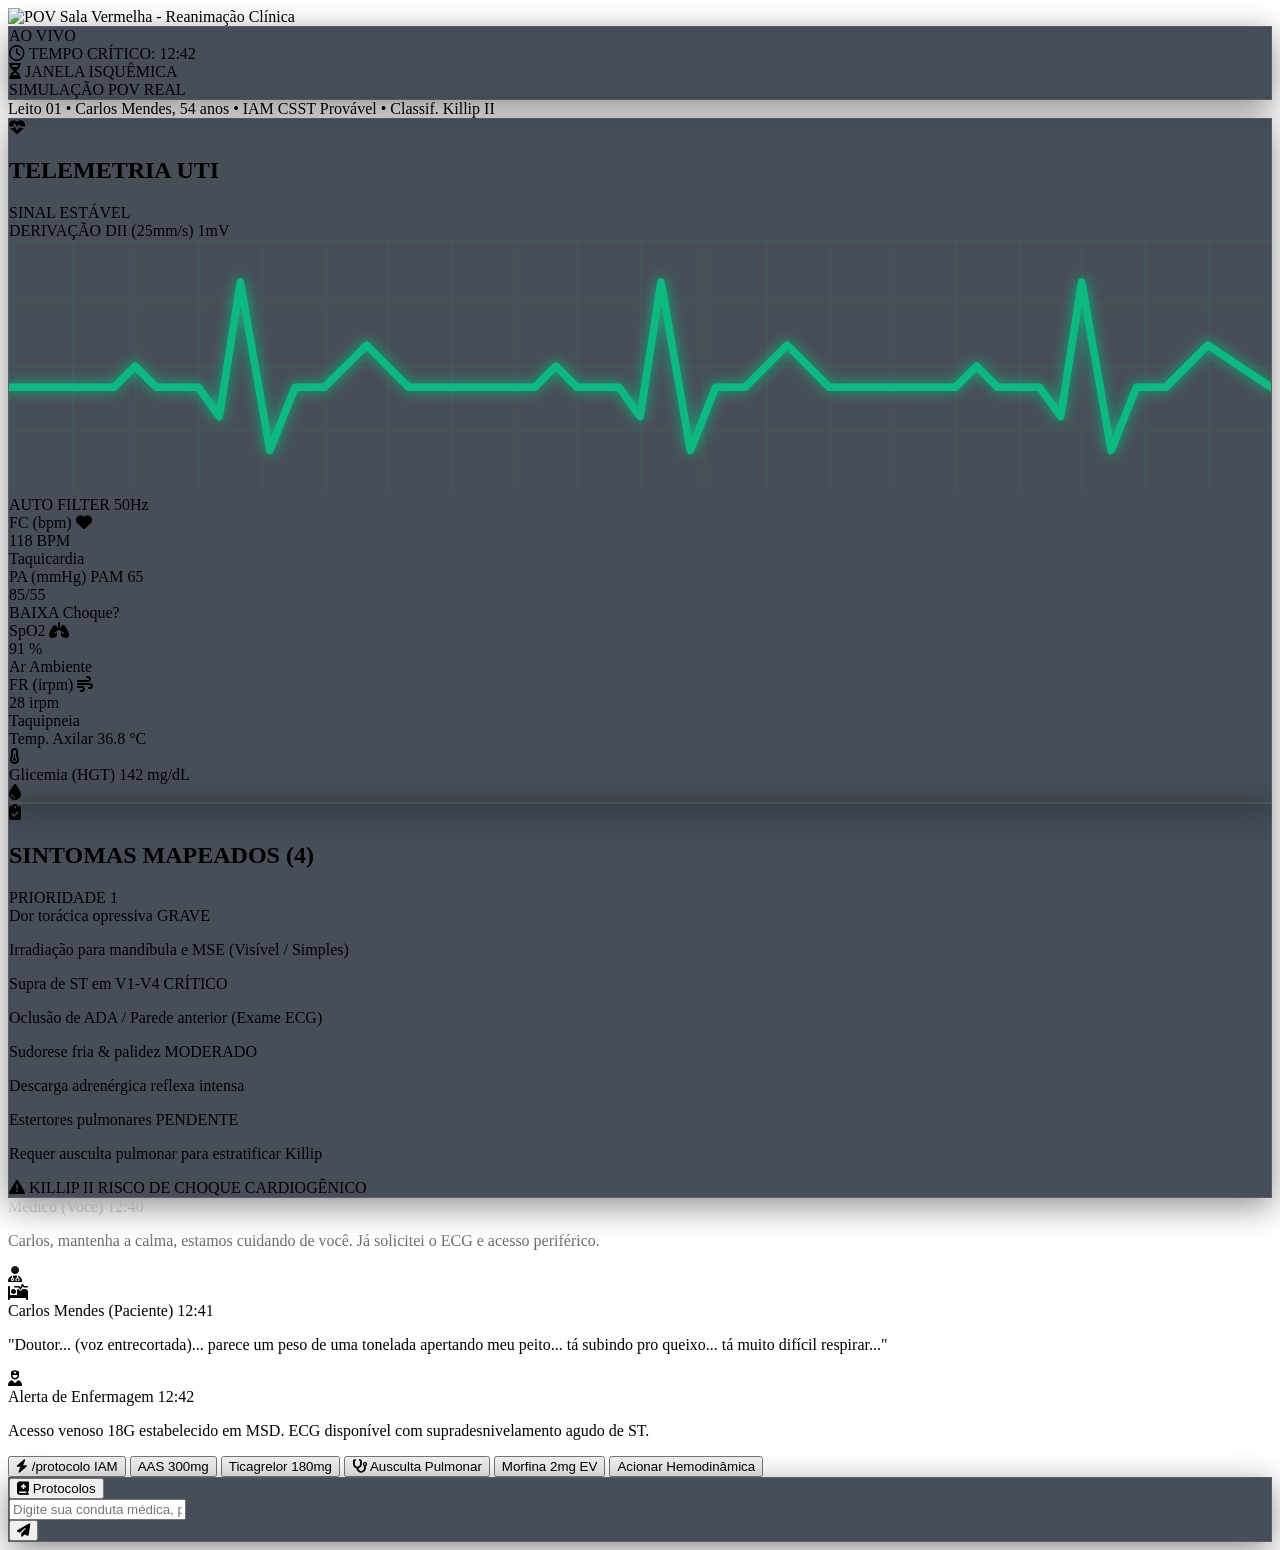
==== teste.html @ 95e65b49 "Mais mudanças visuais" ====
<!DOCTYPE html>

<html class="h-full" lang="pt-BR">

<head>
    <meta charset="utf-8" />
    <meta content="width=device-width, initial-scale=1.0" name="viewport" />
    <title>Simulador Clínico POV - Sala Vermelha</title>
    <!-- Tailwind CSS CDN with plugins -->
    <script src="https://cdn.tailwindcss.com?plugins=forms,container-queries"></script>
    <!-- Font Awesome for medical & interface icons -->
    <link href="https://cdnjs.cloudflare.com/ajax/libs/font-awesome/6.4.0/css/all.min.css" rel="stylesheet" />
    <!-- Inter & JetBrains Mono Fonts -->
    <link href="https://fonts.googleapis.com" rel="preconnect" />
    <link crossorigin="" href="https://fonts.gstatic.com" rel="preconnect" />
    <link
        href="https://fonts.googleapis.com/css2?family=Inter:wght@300;400;500;600;700&amp;family=JetBrains+Mono:wght@400;500;600;700&amp;display=swap"
        rel="stylesheet" />
    <script>
        tailwind.config = {
            theme: {
                extend: {
                    fontFamily: {
                        sans: ['Inter', 'sans-serif'],
                        mono: ['JetBrains Mono', 'monospace'],
                    },
                    colors: {
                        hud: {
                            bg: 'rgba(11, 19, 32, 0.78)',
                            border: 'rgba(255, 255, 255, 0.08)',
                            highlight: 'rgba(255, 255, 255, 0.15)',
                        }
                    }
                }
            }
        }
    </script>
    <!-- BEGIN: Custom Styles -->
    <style data-purpose="hud-effects">
        /* Subtle pulsing vignette and medical glow */
        .vignette-overlay {
            background: radial-gradient(circle at center, transparent 40%, rgba(3, 7, 18, 0.65) 80%, rgba(2, 6, 23, 0.92) 100%);
        }

        /* Glassmorphism utility */
        .glass-hud {
            background-color: rgba(11, 19, 32, 0.75);
            backdrop-filter: blur(14px);
            -webkit-backdrop-filter: blur(14px);
            border: 1px solid rgba(255, 255, 255, 0.09);
            box-shadow: 0 8px 32px 0 rgba(0, 0, 0, 0.45);
        }

        /* Gradient upward fade for chat history */
        .chat-fade-mask {
            mask-image: linear-gradient(to top, rgba(0, 0, 0, 1) 68%, rgba(0, 0, 0, 0) 100%);
            -webkit-mask-image: linear-gradient(to top, rgba(0, 0, 0, 1) 68%, rgba(0, 0, 0, 0) 100%);
        }

        /* Custom scrollbar for subtle viewports */
        ::-webkit-scrollbar {
            width: 4px;
            height: 4px;
        }

        ::-webkit-scrollbar-track {
            background: rgba(0, 0, 0, 0.2);
        }

        ::-webkit-scrollbar-thumb {
            background: rgba(255, 255, 255, 0.18);
            border-radius: 9999px;
        }

        ::-webkit-scrollbar-thumb:hover {
            background: rgba(255, 255, 255, 0.35);
        }

        /* Animated pulse indicators */
        @keyframes heartbeat {

            0%,
            100% {
                transform: scale(1);
                opacity: 0.9;
            }

            50% {
                transform: scale(1.08);
                opacity: 1;
            }
        }

        .pulse-heart {
            animation: heartbeat 0.85s infinite ease-in-out;
        }

        /* Continuous glowing ECG trace */
        @keyframes ecgMove {
            0% {
                stroke-dashoffset: 800;
            }

            100% {
                stroke-dashoffset: 0;
            }
        }

        .ecg-path {
            stroke-dasharray: 800;
            animation: ecgMove 3.6s linear infinite;
        }
    </style>
    <!-- END: Custom Styles -->
</head>

<body class="h-screen w-screen overflow-hidden select-none bg-slate-950 font-sans text-slate-100 relative">
    <!-- BEGIN: Immersive Cinematic Background -->
    <div class="absolute inset-0 z-0" data-purpose="background-scene">
        <img alt="POV Sala Vermelha - Reanimação Clínica"
            class="w-full h-full object-cover object-center pointer-events-none scale-100"
            src="https://lh3.googleusercontent.com/aida/[base64]" />
        <!-- Deep atmospheric vignette and mood tint -->
        <div class="absolute inset-0 vignette-overlay pointer-events-none"></div>
        <div class="absolute inset-0 bg-gradient-to-b from-black/50 via-transparent to-black/80 pointer-events-none">
        </div>
    </div>
    <!-- END: Immersive Cinematic Background -->
    <!-- BEGIN: Main HUD Layout Wrapper -->
    <div class="relative z-10 w-full h-full flex flex-col justify-between p-4 md:p-6 pointer-events-none"
        data-purpose="hud-container">
        <!-- BEGIN: Top Bar Navigation & Status -->
        <header class="w-full flex flex-col items-center justify-center pointer-events-auto" data-purpose="top-hud-bar">
            <!-- Main Status Pill -->
            <div
                class="flex items-center gap-3 px-4 py-2 rounded-full glass-hud border border-white/10 shadow-2xl backdrop-blur-md">
                <!-- Live Badge -->
                <span
                    class="inline-flex items-center gap-1.5 px-2.5 py-0.5 rounded-full text-xs font-semibold bg-emerald-500/15 text-emerald-400 border border-emerald-500/30 tracking-wide uppercase">
                    <span class="w-2 h-2 rounded-full bg-emerald-400 animate-ping"></span>
                    AO VIVO
                </span>
                <div class="h-3 w-[1px] bg-slate-700"></div>
                <!-- Critical Timer -->
                <div class="flex items-center gap-1.5 font-mono text-sm font-bold text-rose-300">
                    <i class="fa-regular fa-clock text-rose-400 text-xs"></i>
                    <span>TEMPO CRÍTICO:</span>
                    <span class="text-rose-100 font-extrabold text-base tracking-wider">12:42</span>
                </div>
                <div class="h-3 w-[1px] bg-slate-700"></div>
                <!-- Ischemic Window Badge -->
                <div
                    class="flex items-center gap-1 px-2.5 py-0.5 rounded-full text-xs font-bold bg-amber-500/20 text-amber-300 border border-amber-500/40 tracking-wide uppercase">
                    <i class="fa-solid fa-hourglass-half text-[11px] text-amber-400"></i>
                    JANELA ISQUÊMICA
                </div>
                <div class="h-3 w-[1px] bg-slate-700"></div>
                <!-- Mode Indicator -->
                <div class="flex items-center gap-1.5 text-xs text-slate-400">
                    <span class="w-1.5 h-1.5 rounded-full bg-cyan-400"></span>
                    <span>SIMULAÇÃO POV REAL</span>
                </div>
            </div>
            <!-- Bed & Patient Details Subtitle -->
            <div
                class="mt-2 text-center text-xs font-medium text-slate-300 drop-shadow-md bg-slate-900/60 backdrop-blur-sm px-4 py-1 rounded-full border border-slate-700/50">
                <span class="text-emerald-400 font-semibold">Leito 01</span> • Carlos Mendes, 54 anos • <span
                    class="text-rose-400 font-semibold">IAM CSST Provável</span> • Classif. <span
                    class="text-amber-300 font-semibold">Killip II</span>
            </div>
        </header>
        <!-- END: Top Bar Navigation & Status -->
        <!-- BEGIN: Middle Telemetry & Symptoms Arena -->
        <div class="w-full flex-1 flex justify-between items-start pt-2 px-1 pointer-events-none"
            data-purpose="hud-middle-panels">
            <!-- BEGIN: Left Panel - Bed Telemetry & Vitals -->
            <aside
                class="w-80 glass-hud rounded-2xl p-4 flex flex-col gap-3 pointer-events-auto shadow-2xl transition-all duration-300 hover:border-white/20"
                data-purpose="telemetry-panel">
                <!-- Panel Header -->
                <div class="flex items-center justify-between border-b border-white/10 pb-2.5">
                    <div class="flex items-center gap-2">
                        <i class="fa-solid fa-heart-pulse text-emerald-400 text-sm"></i>
                        <h2 class="text-xs font-bold uppercase tracking-wider text-slate-200">TELEMETRIA UTI</h2>
                    </div>
                    <span class="inline-flex items-center gap-1 text-[11px] font-mono text-emerald-400 font-medium">
                        <span class="w-1.5 h-1.5 rounded-full bg-emerald-400"></span>
                        SINAL ESTÁVEL
                    </span>
                </div>
                <!-- Dynamic ECG Line Waveform Display -->
                <div class="bg-black/60 rounded-xl p-2.5 border border-emerald-500/20 relative overflow-hidden">
                    <div class="flex justify-between items-center text-[10px] font-mono text-emerald-500/80 mb-1">
                        <span>DERIVAÇÃO DII (25mm/s)</span>
                        <span class="text-emerald-400 font-bold">1mV</span>
                    </div>
                    <svg class="w-full h-14 overflow-visible" preserveaspectratio="none" viewbox="0 0 300 60">
                        <!-- Grid Lines -->
                        <defs>
                            <pattern height="15" id="ecgGrid" patternunits="userSpaceOnUse" width="15">
                                <path d="M 15 0 L 0 0 0 15" fill="none" stroke="rgba(16, 185, 129, 0.08)"
                                    stroke-width="0.75"></path>
                            </pattern>
                            <filter height="140%" id="neonGlow" width="140%" x="-20%" y="-20%">
                                <fegaussianblur result="blur" stddeviation="1.5"></fegaussianblur>
                                <femerge>
                                    <femergenode in="blur"></femergenode>
                                    <femergenode in="SourceGraphic"></femergenode>
                                </femerge>
                            </filter>
                        </defs>
                        <rect fill="url(#ecgGrid)" height="100%" width="100%"></rect>
                        <!-- ECG Animated Pulse Polyline -->
                        <path class="ecg-path"
                            d="M 0,35 L 25,35 L 30,30 L 35,35 L 45,35 L 50,42 L 55,10 L 62,50 L 68,35 L 75,35 L 85,25 L 95,35 L 125,35 L 130,30 L 135,35 L 145,35 L 150,42 L 155,10 L 162,50 L 168,35 L 175,35 L 185,25 L 195,35 L 225,35 L 230,30 L 235,35 L 245,35 L 250,42 L 255,10 L 262,50 L 268,35 L 275,35 L 285,25 L 300,35"
                            fill="none" filter="url(#neonGlow)" stroke="#10b981" stroke-linecap="round"
                            stroke-linejoin="round" stroke-width="1.8"></path>
                    </svg>
                    <div class="absolute bottom-1 right-2 text-[9px] font-mono text-slate-500">
                        AUTO FILTER 50Hz
                    </div>
                </div>
                <!-- Vital Signs Cards Grid -->
                <div class="grid grid-cols-2 gap-2.5">
                    <!-- FC (Heart Rate) -->
                    <div
                        class="bg-rose-950/20 border border-rose-500/30 rounded-xl p-2.5 relative overflow-hidden flex flex-col justify-between">
                        <div class="flex items-center justify-between">
                            <span class="text-[10px] font-bold text-rose-400 uppercase tracking-wide">FC (bpm)</span>
                            <i class="fa-solid fa-heart pulse-heart text-rose-500 text-xs"></i>
                        </div>
                        <div class="flex items-baseline gap-1 my-0.5">
                            <span class="font-mono text-2xl font-black text-rose-200">118</span>
                            <span class="text-[10px] text-rose-400 font-medium">BPM</span>
                        </div>
                        <span
                            class="text-[9px] font-semibold text-rose-400 bg-rose-500/20 border border-rose-500/30 px-1.5 py-0.5 rounded w-fit uppercase">Taquicardia</span>
                    </div>
                    <!-- PA (Blood Pressure) -->
                    <div
                        class="bg-amber-950/20 border border-amber-500/30 rounded-xl p-2.5 relative overflow-hidden flex flex-col justify-between">
                        <div class="flex items-center justify-between">
                            <span class="text-[10px] font-bold text-amber-400 uppercase tracking-wide">PA (mmHg)</span>
                            <span class="text-[9px] font-mono font-bold text-amber-300 bg-amber-500/20 px-1 rounded">PAM
                                65</span>
                        </div>
                        <div class="flex items-baseline gap-1 my-0.5">
                            <span class="font-mono text-xl font-black text-amber-200">85/55</span>
                        </div>
                        <div class="flex items-center gap-1">
                            <span
                                class="text-[9px] font-semibold text-amber-300 bg-amber-500/20 border border-amber-500/40 px-1.5 py-0.5 rounded uppercase">BAIXA</span>
                            <span class="text-[9px] text-amber-400/80">Choque?</span>
                        </div>
                    </div>
                    <!-- SpO2 (Oxygen Saturation) -->
                    <div
                        class="bg-cyan-950/20 border border-cyan-500/30 rounded-xl p-2.5 flex flex-col justify-between">
                        <div class="flex items-center justify-between">
                            <span class="text-[10px] font-bold text-cyan-400 uppercase tracking-wide">SpO2</span>
                            <i class="fa-solid fa-lungs text-cyan-400 text-xs"></i>
                        </div>
                        <div class="flex items-baseline gap-1 my-0.5">
                            <span class="font-mono text-2xl font-black text-cyan-200">91</span>
                            <span class="text-[11px] text-cyan-400 font-bold">%</span>
                        </div>
                        <span
                            class="text-[9px] font-medium text-cyan-300 bg-cyan-500/20 border border-cyan-500/30 px-1.5 py-0.5 rounded w-fit">Ar
                            Ambiente</span>
                    </div>
                    <!-- FR (Respiratory Rate) -->
                    <div class="bg-slate-900/60 border border-white/10 rounded-xl p-2.5 flex flex-col justify-between">
                        <div class="flex items-center justify-between">
                            <span class="text-[10px] font-bold text-amber-400 uppercase tracking-wide">FR (irpm)</span>
                            <i class="fa-solid fa-wind text-amber-400 text-xs"></i>
                        </div>
                        <div class="flex items-baseline gap-1 my-0.5">
                            <span class="font-mono text-2xl font-black text-amber-200">28</span>
                            <span class="text-[10px] text-slate-400">irpm</span>
                        </div>
                        <span
                            class="text-[9px] font-medium text-amber-300 bg-amber-500/15 border border-amber-500/20 px-1.5 py-0.5 rounded w-fit">Taquipneia</span>
                    </div>
                    <!-- Temp -->
                    <div
                        class="bg-slate-900/60 border border-white/10 rounded-xl p-2 flex items-center justify-between">
                        <div>
                            <span class="block text-[9px] font-bold text-slate-400 uppercase">Temp. Axilar</span>
                            <span class="font-mono text-sm font-bold text-slate-200">36.8 °C</span>
                        </div>
                        <i class="fa-solid fa-temperature-half text-slate-400 text-xs"></i>
                    </div>
                    <!-- HGT (Glycemia) -->
                    <div
                        class="bg-slate-900/60 border border-white/10 rounded-xl p-2 flex items-center justify-between">
                        <div>
                            <span class="block text-[9px] font-bold text-slate-400 uppercase">Glicemia (HGT)</span>
                            <span class="font-mono text-sm font-bold text-slate-200">142 <span
                                    class="text-[9px] font-normal text-slate-400">mg/dL</span></span>
                        </div>
                        <i class="fa-solid fa-droplet text-slate-400 text-xs"></i>
                    </div>
                </div>
            </aside>
            <!-- END: Left Panel - Bed Telemetry & Vitals -->
            <!-- BEGIN: Right Panel - Symptoms & Clinical Investigation -->
            <aside
                class="w-84 max-w-[340px] glass-hud rounded-2xl p-4 flex flex-col gap-3 pointer-events-auto shadow-2xl transition-all duration-300 hover:border-white/20"
                data-purpose="symptoms-panel">
                <!-- Panel Header -->
                <div class="flex items-center justify-between border-b border-white/10 pb-2.5">
                    <div class="flex items-center gap-2">
                        <i class="fa-solid fa-clipboard-check text-rose-400 text-sm"></i>
                        <h2 class="text-xs font-bold uppercase tracking-wider text-slate-200">SINTOMAS MAPEADOS (4)</h2>
                    </div>
                    <span
                        class="px-2 py-0.5 rounded text-[10px] font-extrabold bg-rose-500/20 text-rose-400 border border-rose-500/30">
                        PRIORIDADE 1
                    </span>
                </div>
                <!-- Symptoms List -->
                <div class="flex flex-col gap-2.5">
                    <!-- Symptom Item 1 -->
                    <div
                        class="bg-slate-900/70 border-l-4 border-l-rose-500 border border-white/5 rounded-r-xl p-2.5 hover:bg-slate-900/90 transition-colors">
                        <div class="flex items-center justify-between">
                            <span class="text-xs font-bold text-slate-100">Dor torácica opressiva</span>
                            <span
                                class="text-[9px] font-bold px-1.5 py-0.5 rounded bg-rose-500/25 text-rose-300 border border-rose-500/40 uppercase">GRAVE</span>
                        </div>
                        <p class="text-[11px] text-slate-400 mt-1 leading-tight">Irradiação para mandíbula e MSE
                            (Visível / Simples)</p>
                    </div>
                    <!-- Symptom Item 2 -->
                    <div
                        class="bg-slate-900/70 border-l-4 border-l-red-600 border border-white/5 rounded-r-xl p-2.5 hover:bg-slate-900/90 transition-colors">
                        <div class="flex items-center justify-between">
                            <span class="text-xs font-bold text-slate-100">Supra de ST em V1-V4</span>
                            <span
                                class="text-[9px] font-black px-1.5 py-0.5 rounded bg-red-600/30 text-red-300 border border-red-500/50 uppercase">CRÍTICO</span>
                        </div>
                        <p class="text-[11px] text-slate-400 mt-1 leading-tight">Oclusão de ADA / Parede anterior (Exame
                            ECG)</p>
                    </div>
                    <!-- Symptom Item 3 -->
                    <div
                        class="bg-slate-900/70 border-l-4 border-l-amber-500 border border-white/5 rounded-r-xl p-2.5 hover:bg-slate-900/90 transition-colors">
                        <div class="flex items-center justify-between">
                            <span class="text-xs font-bold text-slate-100">Sudorese fria &amp; palidez</span>
                            <span
                                class="text-[9px] font-bold px-1.5 py-0.5 rounded bg-amber-500/20 text-amber-300 border border-amber-500/30 uppercase">MODERADO</span>
                        </div>
                        <p class="text-[11px] text-slate-400 mt-1 leading-tight">Descarga adrenérgica reflexa intensa
                        </p>
                    </div>
                    <!-- Symptom Item 4 -->
                    <div
                        class="bg-slate-900/70 border-l-4 border-l-sky-500 border border-white/5 rounded-r-xl p-2.5 hover:bg-slate-900/90 transition-colors">
                        <div class="flex items-center justify-between">
                            <span class="text-xs font-bold text-slate-100">Estertores pulmonares</span>
                            <span
                                class="text-[9px] font-bold px-1.5 py-0.5 rounded bg-sky-500/20 text-sky-300 border border-sky-500/30 uppercase">PENDENTE</span>
                        </div>
                        <p class="text-[11px] text-slate-400 mt-1 leading-tight">Requer ausculta pulmonar para
                            estratificar Killip</p>
                    </div>
                </div>
                <!-- Severity Evaluation Footer -->
                <div
                    class="mt-1 pt-2 border-t border-white/10 flex items-center justify-between text-[11px] font-semibold">
                    <span class="text-amber-400 flex items-center gap-1.5">
                        <i class="fa-solid fa-triangle-exclamation text-amber-400"></i>
                        KILLIP II
                    </span>
                    <span class="text-rose-400 uppercase tracking-tight">RISCO DE CHOQUE CARDIOGÊNICO</span>
                </div>
            </aside>
            <!-- END: Right Panel - Symptoms & Clinical Investigation -->
        </div>
        <!-- END: Middle Telemetry & Symptoms Arena -->
        <!-- BEGIN: Bottom Center Conversational & Prescription Dock -->
        <section class="w-full flex flex-col items-center justify-end pb-2 pointer-events-auto"
            data-purpose="chat-interactive-dock">
            <div class="w-full max-w-[720px] flex flex-col gap-2.5">
                <!-- Conversation Container with Gradient Fade Mask -->
                <div
                    class="w-full max-h-[175px] overflow-y-auto chat-fade-mask px-3 pt-6 pb-2 space-y-2.5 pointer-events-auto text-xs">
                    <!-- Message: Doctor (User) -->
                    <div class="flex items-start gap-2 max-w-[85%] ml-auto justify-end">
                        <div
                            class="bg-blue-600/85 backdrop-blur-md text-white px-3.5 py-2 rounded-2xl rounded-tr-none shadow-lg border border-blue-400/30">
                            <div
                                class="flex items-center justify-between gap-3 mb-0.5 text-[10px] text-blue-200 font-bold">
                                <span>Médico (Você)</span>
                                <span class="text-[9px] opacity-75">12:40</span>
                            </div>
                            <p class="leading-relaxed">Carlos, mantenha a calma, estamos cuidando de você. Já solicitei
                                o ECG e acesso periférico.</p>
                        </div>
                        <div
                            class="w-7 h-7 rounded-full bg-blue-500/30 border border-blue-400/50 flex items-center justify-center shrink-0 text-blue-200 text-xs">
                            <i class="fa-solid fa-user-doctor"></i>
                        </div>
                    </div>
                    <!-- Message: Patient -->
                    <div class="flex items-start gap-2 max-w-[88%]">
                        <div
                            class="w-7 h-7 rounded-full bg-amber-500/30 border border-amber-400/50 flex items-center justify-center shrink-0 text-amber-200 text-xs">
                            <i class="fa-solid fa-bed-pulse"></i>
                        </div>
                        <div
                            class="bg-slate-900/90 backdrop-blur-md text-slate-100 px-3.5 py-2 rounded-2xl rounded-tl-none shadow-lg border border-amber-500/30">
                            <div
                                class="flex items-center justify-between gap-3 mb-0.5 text-[10px] text-amber-300 font-bold">
                                <span>Carlos Mendes (Paciente)</span>
                                <span class="text-[9px] text-slate-400">12:41</span>
                            </div>
                            <p class="italic text-slate-200 leading-relaxed font-light">"Doutor... (voz entrecortada)...
                                parece um peso de uma tonelada apertando meu peito... tá subindo pro queixo... tá muito
                                difícil respirar..."</p>
                        </div>
                    </div>
                    <!-- Message: Nursing Alert -->
                    <div class="flex items-start gap-2 max-w-[90%]">
                        <div
                            class="w-7 h-7 rounded-full bg-emerald-500/30 border border-emerald-400/50 flex items-center justify-center shrink-0 text-emerald-200 text-xs">
                            <i class="fa-solid fa-user-nurse"></i>
                        </div>
                        <div
                            class="bg-emerald-950/75 backdrop-blur-md text-emerald-100 px-3.5 py-2 rounded-2xl rounded-tl-none shadow-lg border border-emerald-500/40">
                            <div
                                class="flex items-center justify-between gap-3 mb-0.5 text-[10px] text-emerald-300 font-bold">
                                <span>Alerta de Enfermagem</span>
                                <span class="text-[9px] text-emerald-400/70">12:42</span>
                            </div>
                            <p class="leading-relaxed">Acesso venoso 18G estabelecido em MSD. ECG disponível com
                                supradesnivelamento agudo de ST.</p>
                        </div>
                    </div>
                </div>
                <!-- Quick Action Suggestion Chips -->
                <div class="flex items-center gap-1.5 overflow-x-auto py-1 px-1 no-scrollbar text-xs">
                    <button
                        class="shrink-0 px-2.5 py-1 rounded-full bg-rose-500/20 hover:bg-rose-500/35 border border-rose-500/40 text-rose-200 transition-all font-mono font-medium flex items-center gap-1.5 shadow-sm active:scale-95"
                        type="button">
                        <i class="fa-solid fa-bolt text-rose-400 text-[10px]"></i>
                        /protocolo IAM
                    </button>
                    <button
                        class="shrink-0 px-2.5 py-1 rounded-full bg-slate-800/80 hover:bg-slate-700/80 border border-white/10 text-slate-200 transition-all font-medium active:scale-95"
                        type="button">
                        AAS 300mg
                    </button>
                    <button
                        class="shrink-0 px-2.5 py-1 rounded-full bg-slate-800/80 hover:bg-slate-700/80 border border-white/10 text-slate-200 transition-all font-medium active:scale-95"
                        type="button">
                        Ticagrelor 180mg
                    </button>
                    <button
                        class="shrink-0 px-2.5 py-1 rounded-full bg-cyan-950/60 hover:bg-cyan-900/80 border border-cyan-500/30 text-cyan-200 transition-all font-medium flex items-center gap-1 active:scale-95"
                        type="button">
                        <i class="fa-solid fa-stethoscope text-[10px] text-cyan-300"></i>
                        Ausculta Pulmonar
                    </button>
                    <button
                        class="shrink-0 px-2.5 py-1 rounded-full bg-slate-800/80 hover:bg-slate-700/80 border border-white/10 text-slate-200 transition-all font-medium active:scale-95"
                        type="button">
                        Morfina 2mg EV
                    </button>
                    <button
                        class="shrink-0 px-2.5 py-1 rounded-full bg-amber-500/20 hover:bg-amber-500/35 border border-amber-500/40 text-amber-200 transition-all font-medium active:scale-95"
                        type="button">
                        Acionar Hemodinâmica
                    </button>
                </div>
                <!-- Interactive Prescription & Chat Input Field -->
                <div
                    class="glass-hud rounded-2xl p-1.5 flex items-center gap-2 border border-white/15 shadow-2xl focus-within:border-cyan-400/60 transition-all">
                    <!-- Protocol Selector Button -->
                    <button
                        class="px-3 py-2 rounded-xl bg-slate-800/80 hover:bg-slate-700/90 text-slate-300 text-xs font-semibold flex items-center gap-1.5 border border-white/10 transition-colors"
                        title="Abrir Protocolos Médicos" type="button">
                        <i class="fa-solid fa-book-medical text-cyan-400"></i>
                        <span class="hidden sm:inline">Protocolos</span>
                    </button>
                    <!-- Input Text Area -->
                    <div class="flex-1 relative">
                        <input
                            class="w-full bg-transparent border-0 text-slate-100 text-xs sm:text-sm placeholder:text-slate-500 focus:ring-0 focus:outline-none py-2 px-1"
                            placeholder="Digite sua conduta médica, pergunta ou prescrição..." type="text" />
                    </div>
                    <!-- Clean Send Button -->
                    <button
                        class="w-10 h-10 rounded-xl bg-cyan-500 hover:bg-cyan-400 text-slate-950 flex items-center justify-center font-bold shadow-lg shadow-cyan-500/25 transition-all active:scale-90 shrink-0"
                        title="Enviar Conduta" type="button">
                        <i class="fa-solid fa-paper-plane text-sm"></i>
                    </button>
                </div>
            </div>
        </section>
        <!-- END: Bottom Center Conversational & Prescription Dock -->
    </div>
    <!-- END: Main HUD Layout Wrapper -->
    <!-- BEGIN: Interactive Simulator Logic -->
    <script data-purpose="hud-interactivity">
        document.addEventListener('DOMContentLoaded', () => {
            // Simulate live HR subtle fluctuations for hyper-realistic immersion
            const hrElement = document.querySelector('[data-purpose="telemetry-panel"] .text-rose-200');
            let baseHr = 118;

            setInterval(() => {
                const variation = Math.floor(Math.random() * 3) - 1; // -1, 0, or 1
                baseHr = Math.min(Math.max(baseHr + variation, 115), 122);
                if (hrElement) {
                    hrElement.textContent = baseHr;
                }
            }, 2500);

            // Simple handler for action chips to fill input
            const inputField = document.querySelector('input[type="text"]');
            const actionButtons = document.querySelectorAll('section[data-purpose="chat-interactive-dock"] button.shrink-0');

            actionButtons.forEach(btn => {
                btn.addEventListener('click', () => {
                    if (inputField) {
                        inputField.value = btn.innerText.trim();
                        inputField.focus();
                    }
                });
            });
        });
    </script>
    <!-- END: Interactive Simulator Logic -->
</body>

</html>
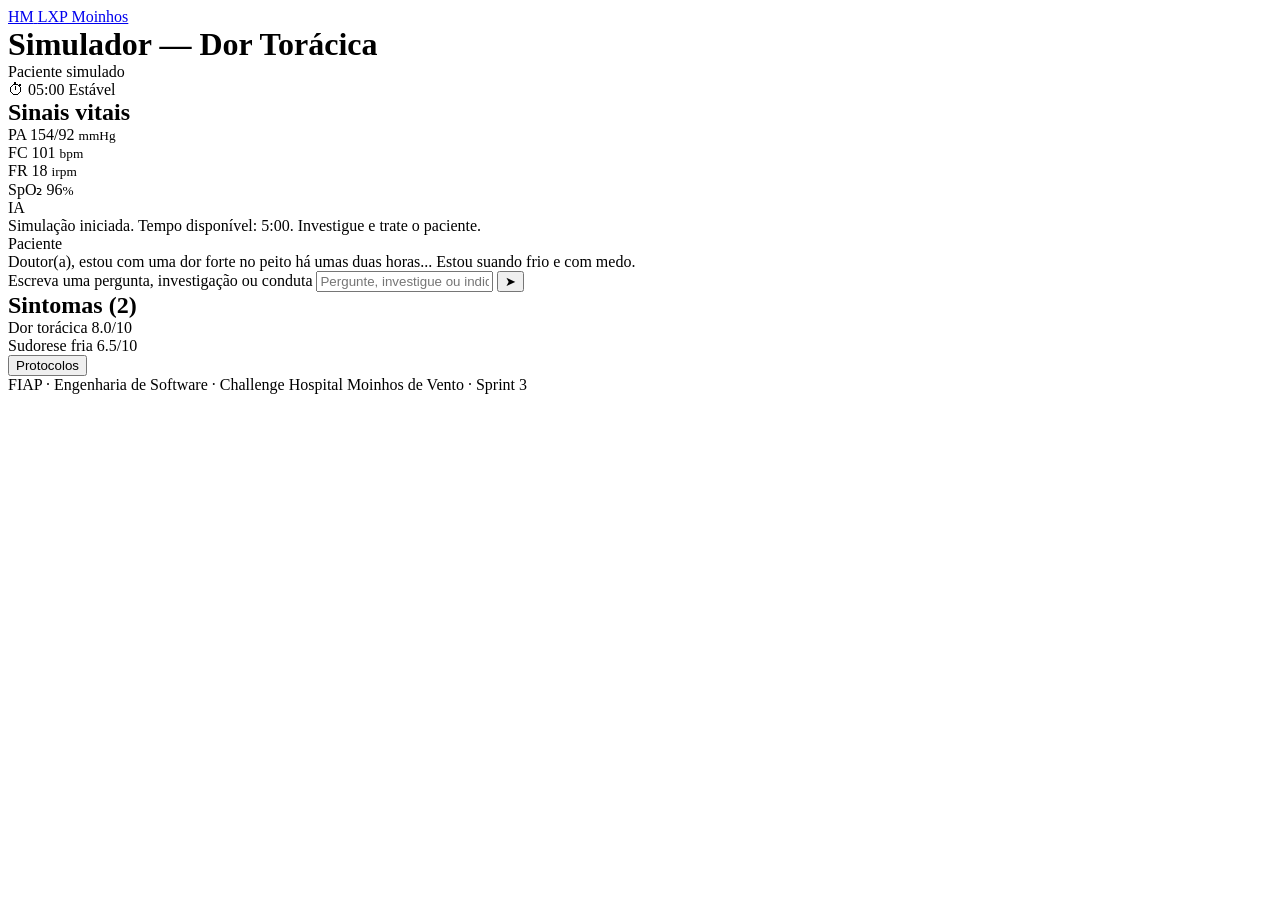
==== commit 385a5be3: "mudança para tailwind" ====
--- a/teste.html
+++ b/teste.html
@@ -1,536 +1,176 @@
 <!DOCTYPE html>
+<html lang="pt-BR" class="h-full">
+<head>
+  <meta charset="UTF-8">
+  <meta name="viewport" content="width=device-width, initial-scale=1.0">
+  <title>Simulador Clínico — LXP Moinhos</title>
+  <meta name="description" content="Simulador de casos clínicos com paciente virtual e IA — LXP Moinhos, Hospital Moinhos de Vento.">
+  <link rel="icon" href="assets/img/favicon.svg" type="image/svg+xml">
+  <link rel="stylesheet" href="css/style.css">
+</head>
+<body class="flex min-h-screen flex-col bg-white font-sans text-[0.875rem] leading-[1.45] text-texto">
 
-<html class="h-full" lang="pt-BR">
+  <div class="flex min-h-screen flex-1 flex-col">
 
-<head>
-    <meta charset="utf-8" />
-    <meta content="width=device-width, initial-scale=1.0" name="viewport" />
-    <title>Simulador Clínico POV - Sala Vermelha</title>
-    <!-- Tailwind CSS CDN with plugins -->
-    <script src="https://cdn.tailwindcss.com?plugins=forms,container-queries"></script>
-    <!-- Font Awesome for medical & interface icons -->
-    <link href="https://cdnjs.cloudflare.com/ajax/libs/font-awesome/6.4.0/css/all.min.css" rel="stylesheet" />
-    <!-- Inter & JetBrains Mono Fonts -->
-    <link href="https://fonts.googleapis.com" rel="preconnect" />
-    <link crossorigin="" href="https://fonts.gstatic.com" rel="preconnect" />
-    <link
-        href="https://fonts.googleapis.com/css2?family=Inter:wght@300;400;500;600;700&amp;family=JetBrains+Mono:wght@400;500;600;700&amp;display=swap"
-        rel="stylesheet" />
-    <script>
-        tailwind.config = {
-            theme: {
-                extend: {
-                    fontFamily: {
-                        sans: ['Inter', 'sans-serif'],
-                        mono: ['JetBrains Mono', 'monospace'],
-                    },
-                    colors: {
-                        hud: {
-                            bg: 'rgba(11, 19, 32, 0.78)',
-                            border: 'rgba(255, 255, 255, 0.08)',
-                            highlight: 'rgba(255, 255, 255, 0.15)',
-                        }
-                    }
-                }
-            }
-        }
-    </script>
-    <!-- BEGIN: Custom Styles -->
-    <style data-purpose="hud-effects">
-        /* Subtle pulsing vignette and medical glow */
-        .vignette-overlay {
-            background: radial-gradient(circle at center, transparent 40%, rgba(3, 7, 18, 0.65) 80%, rgba(2, 6, 23, 0.92) 100%);
-        }
+    <!-- ===================== CABEÇALHO ===================== -->
+    <header class="flex h-cabecalho flex-shrink-0 items-center justify-between gap-4 bg-gradient-to-b from-marinho-700 to-marinho-800 px-5 text-white">
+      <div class="flex min-w-0 items-center gap-4">
+        <a class="flex flex-shrink-0 items-center gap-2" href="index.html">
+          <span class="flex h-[1.875rem] w-[1.875rem] flex-shrink-0 items-center justify-center rounded-lg bg-destaque text-xs font-bold text-white" aria-hidden="true">HM</span>
+          <span class="whitespace-nowrap text-sm font-bold">LXP Moinhos</span>
+        </a>
 
-        /* Glassmorphism utility */
-        .glass-hud {
-            background-color: rgba(11, 19, 32, 0.75);
-            backdrop-filter: blur(14px);
-            -webkit-backdrop-filter: blur(14px);
-            border: 1px solid rgba(255, 255, 255, 0.09);
-            box-shadow: 0 8px 32px 0 rgba(0, 0, 0, 0.45);
-        }
+        <div class="flex min-w-0 flex-col justify-center border-l border-white/20 pl-4 leading-tight">
+          <h1 class="truncate text-base font-bold">Simulador — Dor Torácica</h1>
+          <p class="text-xs text-white/65">Paciente simulado</p>
+        </div>
+      </div>
 
-        /* Gradient upward fade for chat history */
-        .chat-fade-mask {
-            mask-image: linear-gradient(to top, rgba(0, 0, 0, 1) 68%, rgba(0, 0, 0, 0) 100%);
-            -webkit-mask-image: linear-gradient(to top, rgba(0, 0, 0, 1) 68%, rgba(0, 0, 0, 0) 100%);
-        }
+      <div class="flex flex-shrink-0 items-center gap-4">
+        <span class="inline-flex items-center gap-1 text-sm font-semibold tabular-nums" title="Tempo restante da simulação">
+          <span aria-hidden="true">⏱</span>
+          <span>05:00</span>
+        </span>
+        <span class="inline-flex items-center rounded-full bg-white/15 px-3 py-1 text-xs font-bold uppercase tracking-wide text-red-100">Estável</span>
+      </div>
+    </header>
 
-        /* Custom scrollbar for subtle viewports */
-        ::-webkit-scrollbar {
-            width: 4px;
-            height: 4px;
-        }
+    <!-- ===================== CONTEÚDO PRINCIPAL ===================== -->
+    <main id="conteudo-principal"
+          class="mx-auto grid w-full max-w-[105rem] flex-1 grid-cols-[30%_1fr_30%] items-start gap-8 py-4 pr-20 pl-6">
 
-        ::-webkit-scrollbar-track {
-            background: rgba(0, 0, 0, 0.2);
-        }
+      <!-- Sinais vitais: grid 2×2 -->
+      <section aria-label="Sinais vitais do paciente">
+        <article class="rounded-lg border border-borda bg-white p-3 shadow-[0_4px_14px_rgba(31,58,95,0.08)]">
+          <h2 class="mb-3 text-xs font-bold tracking-wide text-texto-suave uppercase">Sinais vitais</h2>
 
-        ::-webkit-scrollbar-thumb {
-            background: rgba(255, 255, 255, 0.18);
-            border-radius: 9999px;
-        }
+          <ul class="grid grid-cols-2 gap-3">
+            <!-- PA — em elevação -->
+            <li class="flex min-h-[5.5rem] items-stretch gap-3 rounded-md border border-borda bg-superficie-alt p-3">
+              <div class="relative w-[5px] flex-shrink-0 self-stretch rounded-full bg-black/[0.08] before:absolute before:inset-x-[-2px] before:top-1/2 before:h-px before:-translate-y-1/2 before:bg-black/[0.18] before:content-['']">
+                <span class="absolute inset-x-0 bottom-0 h-[85%] rounded-full bg-alta"
+                      title="Em elevação" aria-label="Em elevação, acima do normal"></span>
+              </div>
+              <div class="flex min-w-0 flex-col justify-center gap-px">
+                <span class="text-xs text-texto-suave">PA</span>
+                <span class="text-[0.9375rem] leading-tight font-bold whitespace-nowrap text-texto">
+                  154/92 <small class="block text-[0.625rem] font-normal text-texto-suave">mmHg</small>
+                </span>
+              </div>
+            </li>
 
-        ::-webkit-scrollbar-thumb:hover {
-            background: rgba(255, 255, 255, 0.35);
-        }
+            <!-- FC — em elevação -->
+            <li class="flex min-h-[5.5rem] items-stretch gap-3 rounded-md border border-borda bg-superficie-alt p-3">
+              <div class="relative w-[5px] flex-shrink-0 self-stretch rounded-full bg-black/[0.08] before:absolute before:inset-x-[-2px] before:top-1/2 before:h-px before:-translate-y-1/2 before:bg-black/[0.18] before:content-['']">
+                <span class="absolute inset-x-0 bottom-0 h-[85%] rounded-full bg-alta"
+                      title="Em elevação" aria-label="Em elevação, acima do normal"></span>
+              </div>
+              <div class="flex min-w-0 flex-col justify-center gap-px">
+                <span class="text-xs text-texto-suave">FC</span>
+                <span class="text-[0.9375rem] leading-tight font-bold whitespace-nowrap text-texto">
+                  101 <small class="block text-[0.625rem] font-normal text-texto-suave">bpm</small>
+                </span>
+              </div>
+            </li>
 
-        /* Animated pulse indicators */
-        @keyframes heartbeat {
+            <!-- FR — dentro do normal -->
+            <li class="flex min-h-[5.5rem] items-stretch gap-3 rounded-md border border-borda bg-superficie-alt p-3">
+              <div class="relative w-[5px] flex-shrink-0 self-stretch rounded-full bg-black/[0.08] before:absolute before:inset-x-[-2px] before:top-1/2 before:h-px before:-translate-y-1/2 before:bg-black/[0.18] before:content-['']">
+                <span class="absolute inset-x-0 bottom-0 h-1/2 rounded-full bg-normal"
+                      title="Dentro do normal" aria-label="Dentro do normal"></span>
+              </div>
+              <div class="flex min-w-0 flex-col justify-center gap-px">
+                <span class="text-xs text-texto-suave">FR</span>
+                <span class="text-[0.9375rem] leading-tight font-bold whitespace-nowrap text-texto">
+                  18 <small class="block text-[0.625rem] font-normal text-texto-suave">irpm</small>
+                </span>
+              </div>
+            </li>
 
-            0%,
-            100% {
-                transform: scale(1);
-                opacity: 0.9;
-            }
+            <!-- SpO2 — em queda -->
+            <li class="flex min-h-[5.5rem] items-stretch gap-3 rounded-md border border-borda bg-superficie-alt p-3">
+              <div class="relative w-[5px] flex-shrink-0 self-stretch rounded-full bg-black/[0.08] before:absolute before:inset-x-[-2px] before:top-1/2 before:h-px before:-translate-y-1/2 before:bg-black/[0.18] before:content-['']">
+                <span class="absolute inset-x-0 bottom-0 h-1/5 rounded-full bg-baixa"
+                      title="Em queda" aria-label="Em queda, abaixo do normal"></span>
+              </div>
+              <div class="flex min-w-0 flex-col justify-center gap-px">
+                <span class="text-xs text-texto-suave">SpO₂</span>
+                <span class="text-[0.9375rem] leading-tight font-bold whitespace-nowrap text-texto">
+                  96<small class="block text-[0.625rem] font-normal text-texto-suave">%</small>
+                </span>
+              </div>
+            </li>
+          </ul>
+        </article>
+      </section>
 
-            50% {
-                transform: scale(1.08);
-                opacity: 1;
-            }
-        }
+      <!-- Conversa com o paciente -->
+      <section id="painel-conversa" aria-label="Conversa com o paciente simulado"
+               class="flex h-[calc(100vh-var(--spacing-cabecalho)-var(--spacing-rodape)-2rem)] flex-col gap-3 rounded-md border border-borda bg-white p-5 shadow-[0_4px_14px_rgba(31,58,95,0.08)]">
 
-        .pulse-heart {
-            animation: heartbeat 0.85s infinite ease-in-out;
-        }
+        <ol class="flex flex-1 flex-col justify-end gap-3 overflow-y-auto">
+          <li class="max-w-[34rem] rounded-md bg-superficie-alt p-3">
+            <span class="mb-1 block text-xs font-bold tracking-wide text-texto-fraco uppercase">IA</span>
+            <p class="text-sm text-texto">Simulação iniciada. Tempo disponível: 5:00. Investigue e trate o paciente.</p>
+          </li>
+          <li class="max-w-[34rem] rounded-md bg-primaria-suave p-3">
+            <span class="mb-1 block text-xs font-bold tracking-wide text-primaria uppercase">Paciente</span>
+            <p class="text-sm text-texto">Doutor(a), estou com uma dor forte no peito há umas duas horas... Estou suando frio e com medo.</p>
+          </li>
+        </ol>
 
-        /* Continuous glowing ECG trace */
-        @keyframes ecgMove {
-            0% {
-                stroke-dashoffset: 800;
-            }
+        <div class="flex items-center gap-2 border-t border-borda pt-3">
+          <label class="sr-only" for="campo-mensagem">Escreva uma pergunta, investigação ou conduta</label>
+          <input id="campo-mensagem" type="text"
+                 class="min-w-0 flex-1 rounded-md border border-borda bg-superficie-alt px-3 py-2 text-sm text-texto placeholder:text-texto-fraco focus-visible:border-destaque focus-visible:outline-none"
+                 placeholder="Pergunte, investigue ou indique conduta…">
+          <button type="button" aria-label="Enviar mensagem"
+                  class="flex h-10 w-10 flex-shrink-0 items-center justify-center rounded-md bg-destaque text-white transition-colors hover:bg-destaque-escuro focus-visible:outline focus-visible:outline-2 focus-visible:outline-offset-2 focus-visible:outline-destaque">➤</button>
+        </div>
+      </section>
 
-            100% {
-                stroke-dashoffset: 0;
-            }
-        }
+      <!-- Sintomas: barras horizontais -->
+      <section aria-label="Sintomas do paciente" class="min-w-0">
+        <article class="rounded-lg border border-borda bg-white p-3 shadow-[0_4px_14px_rgba(31,58,95,0.08)]">
+          <h2 class="mb-3 text-xs font-bold tracking-wide text-texto-suave uppercase">
+            Sintomas <span class="font-normal tracking-normal text-texto-fraco normal-case">(2)</span>
+          </h2>
 
-        .ecg-path {
-            stroke-dasharray: 800;
-            animation: ecgMove 3.6s linear infinite;
-        }
-    </style>
-    <!-- END: Custom Styles -->
-</head>
+          <ul class="mb-3 flex flex-col gap-2">
+            <li class="rounded-md bg-perigo/10 p-3">
+              <div class="mb-2 flex items-baseline justify-between text-sm font-semibold">
+                <span class="text-perigo">Dor torácica</span>
+                <span class="text-perigo">8.0/10</span>
+              </div>
+              <div class="h-2 overflow-hidden rounded-full bg-black/[0.08]">
+                <span class="block h-full w-[80%] rounded-full bg-perigo"></span>
+              </div>
+            </li>
+            <li class="rounded-md bg-alerta/10 p-3">
+              <div class="mb-2 flex items-baseline justify-between text-sm font-semibold">
+                <span class="text-alerta">Sudorese fria</span>
+                <span class="text-alerta">6.5/10</span>
+              </div>
+              <div class="h-2 overflow-hidden rounded-full bg-black/[0.08]">
+                <span class="block h-full w-[65%] rounded-full bg-alerta"></span>
+              </div>
+            </li>
+          </ul>
 
-<body class="h-screen w-screen overflow-hidden select-none bg-slate-950 font-sans text-slate-100 relative">
-    <!-- BEGIN: Immersive Cinematic Background -->
-    <div class="absolute inset-0 z-0" data-purpose="background-scene">
-        <img alt="POV Sala Vermelha - Reanimação Clínica"
-            class="w-full h-full object-cover object-center pointer-events-none scale-100"
-            src="https://lh3.googleusercontent.com/aida/[base64]" />
-        <!-- Deep atmospheric vignette and mood tint -->
-        <div class="absolute inset-0 vignette-overlay pointer-events-none"></div>
-        <div class="absolute inset-0 bg-gradient-to-b from-black/50 via-transparent to-black/80 pointer-events-none">
-        </div>
-    </div>
-    <!-- END: Immersive Cinematic Background -->
-    <!-- BEGIN: Main HUD Layout Wrapper -->
-    <div class="relative z-10 w-full h-full flex flex-col justify-between p-4 md:p-6 pointer-events-none"
-        data-purpose="hud-container">
-        <!-- BEGIN: Top Bar Navigation & Status -->
-        <header class="w-full flex flex-col items-center justify-center pointer-events-auto" data-purpose="top-hud-bar">
-            <!-- Main Status Pill -->
-            <div
-                class="flex items-center gap-3 px-4 py-2 rounded-full glass-hud border border-white/10 shadow-2xl backdrop-blur-md">
-                <!-- Live Badge -->
-                <span
-                    class="inline-flex items-center gap-1.5 px-2.5 py-0.5 rounded-full text-xs font-semibold bg-emerald-500/15 text-emerald-400 border border-emerald-500/30 tracking-wide uppercase">
-                    <span class="w-2 h-2 rounded-full bg-emerald-400 animate-ping"></span>
-                    AO VIVO
-                </span>
-                <div class="h-3 w-[1px] bg-slate-700"></div>
-                <!-- Critical Timer -->
-                <div class="flex items-center gap-1.5 font-mono text-sm font-bold text-rose-300">
-                    <i class="fa-regular fa-clock text-rose-400 text-xs"></i>
-                    <span>TEMPO CRÍTICO:</span>
-                    <span class="text-rose-100 font-extrabold text-base tracking-wider">12:42</span>
-                </div>
-                <div class="h-3 w-[1px] bg-slate-700"></div>
-                <!-- Ischemic Window Badge -->
-                <div
-                    class="flex items-center gap-1 px-2.5 py-0.5 rounded-full text-xs font-bold bg-amber-500/20 text-amber-300 border border-amber-500/40 tracking-wide uppercase">
-                    <i class="fa-solid fa-hourglass-half text-[11px] text-amber-400"></i>
-                    JANELA ISQUÊMICA
-                </div>
-                <div class="h-3 w-[1px] bg-slate-700"></div>
-                <!-- Mode Indicator -->
-                <div class="flex items-center gap-1.5 text-xs text-slate-400">
-                    <span class="w-1.5 h-1.5 rounded-full bg-cyan-400"></span>
-                    <span>SIMULAÇÃO POV REAL</span>
-                </div>
-            </div>
-            <!-- Bed & Patient Details Subtitle -->
-            <div
-                class="mt-2 text-center text-xs font-medium text-slate-300 drop-shadow-md bg-slate-900/60 backdrop-blur-sm px-4 py-1 rounded-full border border-slate-700/50">
-                <span class="text-emerald-400 font-semibold">Leito 01</span> • Carlos Mendes, 54 anos • <span
-                    class="text-rose-400 font-semibold">IAM CSST Provável</span> • Classif. <span
-                    class="text-amber-300 font-semibold">Killip II</span>
-            </div>
-        </header>
-        <!-- END: Top Bar Navigation & Status -->
-        <!-- BEGIN: Middle Telemetry & Symptoms Arena -->
-        <div class="w-full flex-1 flex justify-between items-start pt-2 px-1 pointer-events-none"
-            data-purpose="hud-middle-panels">
-            <!-- BEGIN: Left Panel - Bed Telemetry & Vitals -->
-            <aside
-                class="w-80 glass-hud rounded-2xl p-4 flex flex-col gap-3 pointer-events-auto shadow-2xl transition-all duration-300 hover:border-white/20"
-                data-purpose="telemetry-panel">
-                <!-- Panel Header -->
-                <div class="flex items-center justify-between border-b border-white/10 pb-2.5">
-                    <div class="flex items-center gap-2">
-                        <i class="fa-solid fa-heart-pulse text-emerald-400 text-sm"></i>
-                        <h2 class="text-xs font-bold uppercase tracking-wider text-slate-200">TELEMETRIA UTI</h2>
-                    </div>
-                    <span class="inline-flex items-center gap-1 text-[11px] font-mono text-emerald-400 font-medium">
-                        <span class="w-1.5 h-1.5 rounded-full bg-emerald-400"></span>
-                        SINAL ESTÁVEL
-                    </span>
-                </div>
-                <!-- Dynamic ECG Line Waveform Display -->
-                <div class="bg-black/60 rounded-xl p-2.5 border border-emerald-500/20 relative overflow-hidden">
-                    <div class="flex justify-between items-center text-[10px] font-mono text-emerald-500/80 mb-1">
-                        <span>DERIVAÇÃO DII (25mm/s)</span>
-                        <span class="text-emerald-400 font-bold">1mV</span>
-                    </div>
-                    <svg class="w-full h-14 overflow-visible" preserveaspectratio="none" viewbox="0 0 300 60">
-                        <!-- Grid Lines -->
-                        <defs>
-                            <pattern height="15" id="ecgGrid" patternunits="userSpaceOnUse" width="15">
-                                <path d="M 15 0 L 0 0 0 15" fill="none" stroke="rgba(16, 185, 129, 0.08)"
-                                    stroke-width="0.75"></path>
-                            </pattern>
-                            <filter height="140%" id="neonGlow" width="140%" x="-20%" y="-20%">
-                                <fegaussianblur result="blur" stddeviation="1.5"></fegaussianblur>
-                                <femerge>
-                                    <femergenode in="blur"></femergenode>
-                                    <femergenode in="SourceGraphic"></femergenode>
-                                </femerge>
-                            </filter>
-                        </defs>
-                        <rect fill="url(#ecgGrid)" height="100%" width="100%"></rect>
-                        <!-- ECG Animated Pulse Polyline -->
-                        <path class="ecg-path"
-                            d="M 0,35 L 25,35 L 30,30 L 35,35 L 45,35 L 50,42 L 55,10 L 62,50 L 68,35 L 75,35 L 85,25 L 95,35 L 125,35 L 130,30 L 135,35 L 145,35 L 150,42 L 155,10 L 162,50 L 168,35 L 175,35 L 185,25 L 195,35 L 225,35 L 230,30 L 235,35 L 245,35 L 250,42 L 255,10 L 262,50 L 268,35 L 275,35 L 285,25 L 300,35"
-                            fill="none" filter="url(#neonGlow)" stroke="#10b981" stroke-linecap="round"
-                            stroke-linejoin="round" stroke-width="1.8"></path>
-                    </svg>
-                    <div class="absolute bottom-1 right-2 text-[9px] font-mono text-slate-500">
-                        AUTO FILTER 50Hz
-                    </div>
-                </div>
-                <!-- Vital Signs Cards Grid -->
-                <div class="grid grid-cols-2 gap-2.5">
-                    <!-- FC (Heart Rate) -->
-                    <div
-                        class="bg-rose-950/20 border border-rose-500/30 rounded-xl p-2.5 relative overflow-hidden flex flex-col justify-between">
-                        <div class="flex items-center justify-between">
-                            <span class="text-[10px] font-bold text-rose-400 uppercase tracking-wide">FC (bpm)</span>
-                            <i class="fa-solid fa-heart pulse-heart text-rose-500 text-xs"></i>
-                        </div>
-                        <div class="flex items-baseline gap-1 my-0.5">
-                            <span class="font-mono text-2xl font-black text-rose-200">118</span>
-                            <span class="text-[10px] text-rose-400 font-medium">BPM</span>
-                        </div>
-                        <span
-                            class="text-[9px] font-semibold text-rose-400 bg-rose-500/20 border border-rose-500/30 px-1.5 py-0.5 rounded w-fit uppercase">Taquicardia</span>
-                    </div>
-                    <!-- PA (Blood Pressure) -->
-                    <div
-                        class="bg-amber-950/20 border border-amber-500/30 rounded-xl p-2.5 relative overflow-hidden flex flex-col justify-between">
-                        <div class="flex items-center justify-between">
-                            <span class="text-[10px] font-bold text-amber-400 uppercase tracking-wide">PA (mmHg)</span>
-                            <span class="text-[9px] font-mono font-bold text-amber-300 bg-amber-500/20 px-1 rounded">PAM
-                                65</span>
-                        </div>
-                        <div class="flex items-baseline gap-1 my-0.5">
-                            <span class="font-mono text-xl font-black text-amber-200">85/55</span>
-                        </div>
-                        <div class="flex items-center gap-1">
-                            <span
-                                class="text-[9px] font-semibold text-amber-300 bg-amber-500/20 border border-amber-500/40 px-1.5 py-0.5 rounded uppercase">BAIXA</span>
-                            <span class="text-[9px] text-amber-400/80">Choque?</span>
-                        </div>
-                    </div>
-                    <!-- SpO2 (Oxygen Saturation) -->
-                    <div
-                        class="bg-cyan-950/20 border border-cyan-500/30 rounded-xl p-2.5 flex flex-col justify-between">
-                        <div class="flex items-center justify-between">
-                            <span class="text-[10px] font-bold text-cyan-400 uppercase tracking-wide">SpO2</span>
-                            <i class="fa-solid fa-lungs text-cyan-400 text-xs"></i>
-                        </div>
-                        <div class="flex items-baseline gap-1 my-0.5">
-                            <span class="font-mono text-2xl font-black text-cyan-200">91</span>
-                            <span class="text-[11px] text-cyan-400 font-bold">%</span>
-                        </div>
-                        <span
-                            class="text-[9px] font-medium text-cyan-300 bg-cyan-500/20 border border-cyan-500/30 px-1.5 py-0.5 rounded w-fit">Ar
-                            Ambiente</span>
-                    </div>
-                    <!-- FR (Respiratory Rate) -->
-                    <div class="bg-slate-900/60 border border-white/10 rounded-xl p-2.5 flex flex-col justify-between">
-                        <div class="flex items-center justify-between">
-                            <span class="text-[10px] font-bold text-amber-400 uppercase tracking-wide">FR (irpm)</span>
-                            <i class="fa-solid fa-wind text-amber-400 text-xs"></i>
-                        </div>
-                        <div class="flex items-baseline gap-1 my-0.5">
-                            <span class="font-mono text-2xl font-black text-amber-200">28</span>
-                            <span class="text-[10px] text-slate-400">irpm</span>
-                        </div>
-                        <span
-                            class="text-[9px] font-medium text-amber-300 bg-amber-500/15 border border-amber-500/20 px-1.5 py-0.5 rounded w-fit">Taquipneia</span>
-                    </div>
-                    <!-- Temp -->
-                    <div
-                        class="bg-slate-900/60 border border-white/10 rounded-xl p-2 flex items-center justify-between">
-                        <div>
-                            <span class="block text-[9px] font-bold text-slate-400 uppercase">Temp. Axilar</span>
-                            <span class="font-mono text-sm font-bold text-slate-200">36.8 °C</span>
-                        </div>
-                        <i class="fa-solid fa-temperature-half text-slate-400 text-xs"></i>
-                    </div>
-                    <!-- HGT (Glycemia) -->
-                    <div
-                        class="bg-slate-900/60 border border-white/10 rounded-xl p-2 flex items-center justify-between">
-                        <div>
-                            <span class="block text-[9px] font-bold text-slate-400 uppercase">Glicemia (HGT)</span>
-                            <span class="font-mono text-sm font-bold text-slate-200">142 <span
-                                    class="text-[9px] font-normal text-slate-400">mg/dL</span></span>
-                        </div>
-                        <i class="fa-solid fa-droplet text-slate-400 text-xs"></i>
-                    </div>
-                </div>
-            </aside>
-            <!-- END: Left Panel - Bed Telemetry & Vitals -->
-            <!-- BEGIN: Right Panel - Symptoms & Clinical Investigation -->
-            <aside
-                class="w-84 max-w-[340px] glass-hud rounded-2xl p-4 flex flex-col gap-3 pointer-events-auto shadow-2xl transition-all duration-300 hover:border-white/20"
-                data-purpose="symptoms-panel">
-                <!-- Panel Header -->
-                <div class="flex items-center justify-between border-b border-white/10 pb-2.5">
-                    <div class="flex items-center gap-2">
-                        <i class="fa-solid fa-clipboard-check text-rose-400 text-sm"></i>
-                        <h2 class="text-xs font-bold uppercase tracking-wider text-slate-200">SINTOMAS MAPEADOS (4)</h2>
-                    </div>
-                    <span
-                        class="px-2 py-0.5 rounded text-[10px] font-extrabold bg-rose-500/20 text-rose-400 border border-rose-500/30">
-                        PRIORIDADE 1
-                    </span>
-                </div>
-                <!-- Symptoms List -->
-                <div class="flex flex-col gap-2.5">
-                    <!-- Symptom Item 1 -->
-                    <div
-                        class="bg-slate-900/70 border-l-4 border-l-rose-500 border border-white/5 rounded-r-xl p-2.5 hover:bg-slate-900/90 transition-colors">
-                        <div class="flex items-center justify-between">
-                            <span class="text-xs font-bold text-slate-100">Dor torácica opressiva</span>
-                            <span
-                                class="text-[9px] font-bold px-1.5 py-0.5 rounded bg-rose-500/25 text-rose-300 border border-rose-500/40 uppercase">GRAVE</span>
-                        </div>
-                        <p class="text-[11px] text-slate-400 mt-1 leading-tight">Irradiação para mandíbula e MSE
-                            (Visível / Simples)</p>
-                    </div>
-                    <!-- Symptom Item 2 -->
-                    <div
-                        class="bg-slate-900/70 border-l-4 border-l-red-600 border border-white/5 rounded-r-xl p-2.5 hover:bg-slate-900/90 transition-colors">
-                        <div class="flex items-center justify-between">
-                            <span class="text-xs font-bold text-slate-100">Supra de ST em V1-V4</span>
-                            <span
-                                class="text-[9px] font-black px-1.5 py-0.5 rounded bg-red-600/30 text-red-300 border border-red-500/50 uppercase">CRÍTICO</span>
-                        </div>
-                        <p class="text-[11px] text-slate-400 mt-1 leading-tight">Oclusão de ADA / Parede anterior (Exame
-                            ECG)</p>
-                    </div>
-                    <!-- Symptom Item 3 -->
-                    <div
-                        class="bg-slate-900/70 border-l-4 border-l-amber-500 border border-white/5 rounded-r-xl p-2.5 hover:bg-slate-900/90 transition-colors">
-                        <div class="flex items-center justify-between">
-                            <span class="text-xs font-bold text-slate-100">Sudorese fria &amp; palidez</span>
-                            <span
-                                class="text-[9px] font-bold px-1.5 py-0.5 rounded bg-amber-500/20 text-amber-300 border border-amber-500/30 uppercase">MODERADO</span>
-                        </div>
-                        <p class="text-[11px] text-slate-400 mt-1 leading-tight">Descarga adrenérgica reflexa intensa
-                        </p>
-                    </div>
-                    <!-- Symptom Item 4 -->
-                    <div
-                        class="bg-slate-900/70 border-l-4 border-l-sky-500 border border-white/5 rounded-r-xl p-2.5 hover:bg-slate-900/90 transition-colors">
-                        <div class="flex items-center justify-between">
-                            <span class="text-xs font-bold text-slate-100">Estertores pulmonares</span>
-                            <span
-                                class="text-[9px] font-bold px-1.5 py-0.5 rounded bg-sky-500/20 text-sky-300 border border-sky-500/30 uppercase">PENDENTE</span>
-                        </div>
-                        <p class="text-[11px] text-slate-400 mt-1 leading-tight">Requer ausculta pulmonar para
-                            estratificar Killip</p>
-                    </div>
-                </div>
-                <!-- Severity Evaluation Footer -->
-                <div
-                    class="mt-1 pt-2 border-t border-white/10 flex items-center justify-between text-[11px] font-semibold">
-                    <span class="text-amber-400 flex items-center gap-1.5">
-                        <i class="fa-solid fa-triangle-exclamation text-amber-400"></i>
-                        KILLIP II
-                    </span>
-                    <span class="text-rose-400 uppercase tracking-tight">RISCO DE CHOQUE CARDIOGÊNICO</span>
-                </div>
-            </aside>
-            <!-- END: Right Panel - Symptoms & Clinical Investigation -->
-        </div>
-        <!-- END: Middle Telemetry & Symptoms Arena -->
-        <!-- BEGIN: Bottom Center Conversational & Prescription Dock -->
-        <section class="w-full flex flex-col items-center justify-end pb-2 pointer-events-auto"
-            data-purpose="chat-interactive-dock">
-            <div class="w-full max-w-[720px] flex flex-col gap-2.5">
-                <!-- Conversation Container with Gradient Fade Mask -->
-                <div
-                    class="w-full max-h-[175px] overflow-y-auto chat-fade-mask px-3 pt-6 pb-2 space-y-2.5 pointer-events-auto text-xs">
-                    <!-- Message: Doctor (User) -->
-                    <div class="flex items-start gap-2 max-w-[85%] ml-auto justify-end">
-                        <div
-                            class="bg-blue-600/85 backdrop-blur-md text-white px-3.5 py-2 rounded-2xl rounded-tr-none shadow-lg border border-blue-400/30">
-                            <div
-                                class="flex items-center justify-between gap-3 mb-0.5 text-[10px] text-blue-200 font-bold">
-                                <span>Médico (Você)</span>
-                                <span class="text-[9px] opacity-75">12:40</span>
-                            </div>
-                            <p class="leading-relaxed">Carlos, mantenha a calma, estamos cuidando de você. Já solicitei
-                                o ECG e acesso periférico.</p>
-                        </div>
-                        <div
-                            class="w-7 h-7 rounded-full bg-blue-500/30 border border-blue-400/50 flex items-center justify-center shrink-0 text-blue-200 text-xs">
-                            <i class="fa-solid fa-user-doctor"></i>
-                        </div>
-                    </div>
-                    <!-- Message: Patient -->
-                    <div class="flex items-start gap-2 max-w-[88%]">
-                        <div
-                            class="w-7 h-7 rounded-full bg-amber-500/30 border border-amber-400/50 flex items-center justify-center shrink-0 text-amber-200 text-xs">
-                            <i class="fa-solid fa-bed-pulse"></i>
-                        </div>
-                        <div
-                            class="bg-slate-900/90 backdrop-blur-md text-slate-100 px-3.5 py-2 rounded-2xl rounded-tl-none shadow-lg border border-amber-500/30">
-                            <div
-                                class="flex items-center justify-between gap-3 mb-0.5 text-[10px] text-amber-300 font-bold">
-                                <span>Carlos Mendes (Paciente)</span>
-                                <span class="text-[9px] text-slate-400">12:41</span>
-                            </div>
-                            <p class="italic text-slate-200 leading-relaxed font-light">"Doutor... (voz entrecortada)...
-                                parece um peso de uma tonelada apertando meu peito... tá subindo pro queixo... tá muito
-                                difícil respirar..."</p>
-                        </div>
-                    </div>
-                    <!-- Message: Nursing Alert -->
-                    <div class="flex items-start gap-2 max-w-[90%]">
-                        <div
-                            class="w-7 h-7 rounded-full bg-emerald-500/30 border border-emerald-400/50 flex items-center justify-center shrink-0 text-emerald-200 text-xs">
-                            <i class="fa-solid fa-user-nurse"></i>
-                        </div>
-                        <div
-                            class="bg-emerald-950/75 backdrop-blur-md text-emerald-100 px-3.5 py-2 rounded-2xl rounded-tl-none shadow-lg border border-emerald-500/40">
-                            <div
-                                class="flex items-center justify-between gap-3 mb-0.5 text-[10px] text-emerald-300 font-bold">
-                                <span>Alerta de Enfermagem</span>
-                                <span class="text-[9px] text-emerald-400/70">12:42</span>
-                            </div>
-                            <p class="leading-relaxed">Acesso venoso 18G estabelecido em MSD. ECG disponível com
-                                supradesnivelamento agudo de ST.</p>
-                        </div>
-                    </div>
-                </div>
-                <!-- Quick Action Suggestion Chips -->
-                <div class="flex items-center gap-1.5 overflow-x-auto py-1 px-1 no-scrollbar text-xs">
-                    <button
-                        class="shrink-0 px-2.5 py-1 rounded-full bg-rose-500/20 hover:bg-rose-500/35 border border-rose-500/40 text-rose-200 transition-all font-mono font-medium flex items-center gap-1.5 shadow-sm active:scale-95"
-                        type="button">
-                        <i class="fa-solid fa-bolt text-rose-400 text-[10px]"></i>
-                        /protocolo IAM
-                    </button>
-                    <button
-                        class="shrink-0 px-2.5 py-1 rounded-full bg-slate-800/80 hover:bg-slate-700/80 border border-white/10 text-slate-200 transition-all font-medium active:scale-95"
-                        type="button">
-                        AAS 300mg
-                    </button>
-                    <button
-                        class="shrink-0 px-2.5 py-1 rounded-full bg-slate-800/80 hover:bg-slate-700/80 border border-white/10 text-slate-200 transition-all font-medium active:scale-95"
-                        type="button">
-                        Ticagrelor 180mg
-                    </button>
-                    <button
-                        class="shrink-0 px-2.5 py-1 rounded-full bg-cyan-950/60 hover:bg-cyan-900/80 border border-cyan-500/30 text-cyan-200 transition-all font-medium flex items-center gap-1 active:scale-95"
-                        type="button">
-                        <i class="fa-solid fa-stethoscope text-[10px] text-cyan-300"></i>
-                        Ausculta Pulmonar
-                    </button>
-                    <button
-                        class="shrink-0 px-2.5 py-1 rounded-full bg-slate-800/80 hover:bg-slate-700/80 border border-white/10 text-slate-200 transition-all font-medium active:scale-95"
-                        type="button">
-                        Morfina 2mg EV
-                    </button>
-                    <button
-                        class="shrink-0 px-2.5 py-1 rounded-full bg-amber-500/20 hover:bg-amber-500/35 border border-amber-500/40 text-amber-200 transition-all font-medium active:scale-95"
-                        type="button">
-                        Acionar Hemodinâmica
-                    </button>
-                </div>
-                <!-- Interactive Prescription & Chat Input Field -->
-                <div
-                    class="glass-hud rounded-2xl p-1.5 flex items-center gap-2 border border-white/15 shadow-2xl focus-within:border-cyan-400/60 transition-all">
-                    <!-- Protocol Selector Button -->
-                    <button
-                        class="px-3 py-2 rounded-xl bg-slate-800/80 hover:bg-slate-700/90 text-slate-300 text-xs font-semibold flex items-center gap-1.5 border border-white/10 transition-colors"
-                        title="Abrir Protocolos Médicos" type="button">
-                        <i class="fa-solid fa-book-medical text-cyan-400"></i>
-                        <span class="hidden sm:inline">Protocolos</span>
-                    </button>
-                    <!-- Input Text Area -->
-                    <div class="flex-1 relative">
-                        <input
-                            class="w-full bg-transparent border-0 text-slate-100 text-xs sm:text-sm placeholder:text-slate-500 focus:ring-0 focus:outline-none py-2 px-1"
-                            placeholder="Digite sua conduta médica, pergunta ou prescrição..." type="text" />
-                    </div>
-                    <!-- Clean Send Button -->
-                    <button
-                        class="w-10 h-10 rounded-xl bg-cyan-500 hover:bg-cyan-400 text-slate-950 flex items-center justify-center font-bold shadow-lg shadow-cyan-500/25 transition-all active:scale-90 shrink-0"
-                        title="Enviar Conduta" type="button">
-                        <i class="fa-solid fa-paper-plane text-sm"></i>
-                    </button>
-                </div>
-            </div>
-        </section>
-        <!-- END: Bottom Center Conversational & Prescription Dock -->
-    </div>
-    <!-- END: Main HUD Layout Wrapper -->
-    <!-- BEGIN: Interactive Simulator Logic -->
-    <script data-purpose="hud-interactivity">
-        document.addEventListener('DOMContentLoaded', () => {
-            // Simulate live HR subtle fluctuations for hyper-realistic immersion
-            const hrElement = document.querySelector('[data-purpose="telemetry-panel"] .text-rose-200');
-            let baseHr = 118;
+          <button type="button"
+                  class="w-full rounded-md bg-primaria-suave px-4 py-2 text-sm font-semibold text-primaria transition-colors hover:bg-[#d9eaff] focus-visible:outline focus-visible:outline-2 focus-visible:outline-offset-2 focus-visible:outline-destaque">
+            Protocolos
+          </button>
+        </article>
+      </section>
 
-            setInterval(() => {
-                const variation = Math.floor(Math.random() * 3) - 1; // -1, 0, or 1
-                baseHr = Math.min(Math.max(baseHr + variation, 115), 122);
-                if (hrElement) {
-                    hrElement.textContent = baseHr;
-                }
-            }, 2500);
+    </main>
 
-            // Simple handler for action chips to fill input
-            const inputField = document.querySelector('input[type="text"]');
-            const actionButtons = document.querySelectorAll('section[data-purpose="chat-interactive-dock"] button.shrink-0');
+    <!-- ===================== RODAPÉ ===================== -->
+    <footer class="flex h-rodape flex-shrink-0 items-center justify-center border-t border-borda text-xs text-texto-fraco">
+      <p>FIAP · Engenharia de Software · Challenge Hospital Moinhos de Vento · Sprint 3</p>
+    </footer>
+  </div>
 
-            actionButtons.forEach(btn => {
-                btn.addEventListener('click', () => {
-                    if (inputField) {
-                        inputField.value = btn.innerText.trim();
-                        inputField.focus();
-                    }
-                });
-            });
-        });
-    </script>
-    <!-- END: Interactive Simulator Logic -->
 </body>
-
 </html>
--- a/css/style.css
+++ b/css/style.css
@@ -0,0 +1,11 @@
+@import url('https://fonts.googleapis.com/css2?family=Inter:wght@400;500;600;700;800&display=swap');
+
+:where(ul, ol) {
+  list-style: none;
+  padding: 0;
+  margin: 0;
+}
+
+:where(h1, h2, h3, p) {
+  margin: 0;
+}
